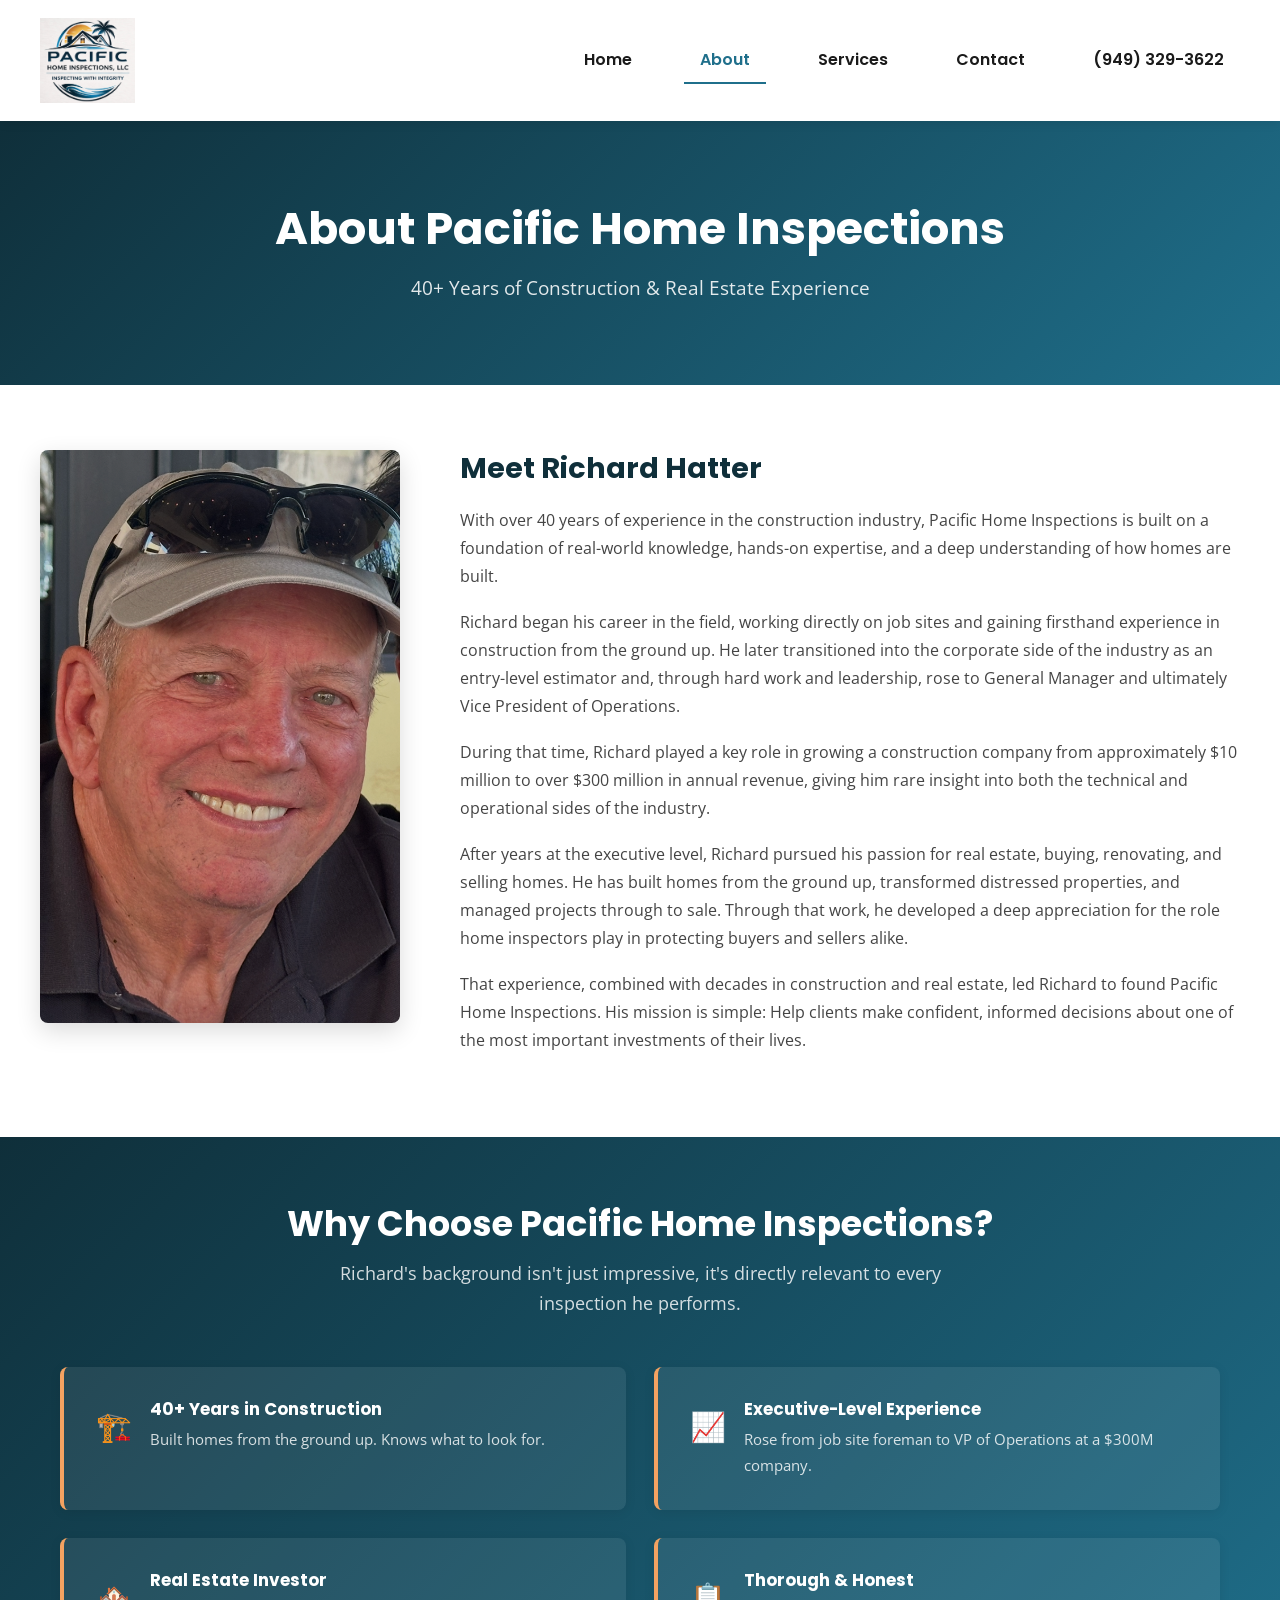
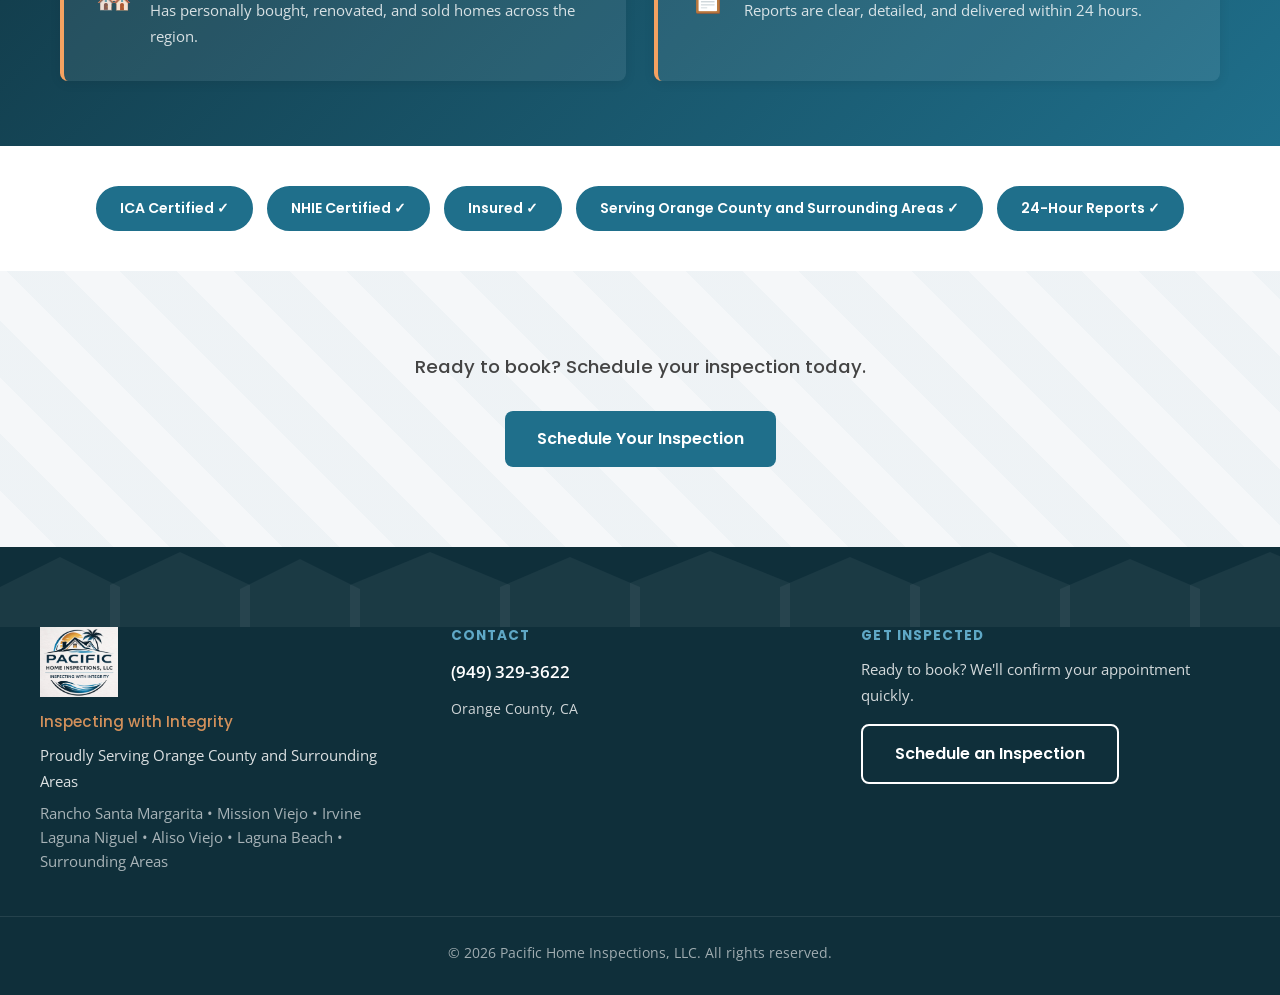
==== about.html @ 3faa533c "Initial commit - Pacific Home Inspections site" ====
<!DOCTYPE html>
<html lang="en">
<head>
  <meta charset="UTF-8" />
  <meta name="viewport" content="width=device-width, initial-scale=1.0" />
  <title>About | Pacific Home Inspections | Orange County, CA</title>
  <meta name="description" content="Meet Richard Hatter, 40+ years in construction and real estate. Learn why Pacific Home Inspections brings unmatched expertise to every inspection in Orange County." />
  <link href="https://fonts.googleapis.com/css2?family=Poppins:wght@500;600&family=Open+Sans:wght@400;500&display=swap" rel="stylesheet" />
  <link rel="stylesheet" href="css/style.css?v=2" />
  <link rel="icon" type="image/png" href="assets/images/logo.png" />
</head>
<body>

  <!-- ===== HEADER ===== -->
  <header>
    <div class="header-inner">
      <a href="index.html" class="logo-link">
        <img src="assets/images/logo.png" alt="Pacific Home Inspections" style="height:85px;" />
      </a>
      <button class="hamburger" id="hamburger" aria-label="Toggle menu" aria-expanded="false">
        <span></span><span></span><span></span>
      </button>
      <nav class="main-nav" id="main-nav">
        <a href="index.html">Home</a>
        <a href="about.html" class="active">About</a>
        <a href="services.html">Services</a>
        <a href="contact.html">Contact</a>
        <a href="tel:+19493293622" class="header-phone">(949) 329-3622</a>
      </nav>
    </div>
  </header>

  <!-- ===== PAGE HERO ===== -->
  <section class="page-hero">
    <h1>About Pacific Home Inspections</h1>
    <p>40+ Years of Construction &amp; Real Estate Experience</p>
  </section>

  <!-- ===== BIO SECTION ===== -->
  <section>
    <div class="about-bio">

      <div class="bio-photo">
        <!-- SWAP: Replace with Richard's professional headshot when available -->
        <img src="assets/images/richard_1_0.png" alt="Richard Hatter - Pacific Home Inspections" style="width:100%; max-width:400px; border-radius:8px;" />
      </div>

      <div class="bio-text">
        <h2>Meet Richard Hatter</h2>
        <p>With over 40 years of experience in the construction industry, Pacific Home Inspections is built on a foundation of real-world knowledge, hands-on expertise, and a deep understanding of how homes are built.</p>
        <p>Richard began his career in the field, working directly on job sites and gaining firsthand experience in construction from the ground up. He later transitioned into the corporate side of the industry as an entry-level estimator and, through hard work and leadership, rose to General Manager and ultimately Vice President of Operations.</p>
        <p>During that time, Richard played a key role in growing a construction company from approximately $10 million to over $300 million in annual revenue, giving him rare insight into both the technical and operational sides of the industry.</p>
        <p>After years at the executive level, Richard pursued his passion for real estate, buying, renovating, and selling homes. He has built homes from the ground up, transformed distressed properties, and managed projects through to sale. Through that work, he developed a deep appreciation for the role home inspectors play in protecting buyers and sellers alike.</p>
        <p>That experience, combined with decades in construction and real estate, led Richard to found Pacific Home Inspections. His mission is simple: Help clients make confident, informed decisions about one of the most important investments of their lives.</p>
      </div>

    </div>
  </section>

  <!-- ===== WHY CHOOSE ===== -->
  <section class="alt why-choose-section">
    <div class="container">
      <h2 class="section-title">Why Choose Pacific Home Inspections?</h2>
      <p class="section-subtitle">Richard's background isn't just impressive, it's directly relevant to every inspection he performs.</p>
      <div class="why-grid">
        <div class="why-item">
          <span class="why-icon">🏗️</span>
          <div>
            <h3>40+ Years in Construction</h3>
            <p>Built homes from the ground up. Knows what to look for.</p>
          </div>
        </div>
        <div class="why-item">
          <span class="why-icon">📈</span>
          <div>
            <h3>Executive-Level Experience</h3>
            <p>Rose from job site foreman to VP of Operations at a $300M company.</p>
          </div>
        </div>
        <div class="why-item">
          <span class="why-icon">🏘️</span>
          <div>
            <h3>Real Estate Investor</h3>
            <p>Has personally bought, renovated, and sold homes across the region.</p>
          </div>
        </div>
        <div class="why-item">
          <span class="why-icon">📋</span>
          <div>
            <h3>Thorough &amp; Honest</h3>
            <p>Reports are clear, detailed, and delivered within 24 hours.</p>
          </div>
        </div>
      </div>
    </div>
  </section>

  <!-- ===== CREDENTIALS BAR ===== -->
  <section class="credentials-bar">
    <div class="credentials-inner">
      <span class="credential-pill">ICA Certified ✓</span>
      <span class="credential-pill">NHIE Certified ✓</span>
      <span class="credential-pill">Insured ✓</span>
      <span class="credential-pill">Serving Orange County and Surrounding Areas ✓</span>
      <span class="credential-pill">24-Hour Reports ✓</span>
    </div>
  </section>

  <!-- ===== ABOUT CTA ===== -->
  <section class="about-cta alt">
    <div class="container">
      <p>Ready to book? Schedule your inspection today.</p>
      <a href="contact.html" class="btn btn-blue">Schedule Your Inspection</a>
    </div>
  </section>

  <!-- ===== FOOTER ===== -->
  <footer>
    <div class="footer-inner">
      <div class="footer-brand">
        <img src="assets/images/logo.png" alt="Pacific Home Inspections" />
        <p class="footer-tagline">Inspecting with Integrity</p>
        <p>Proudly Serving Orange County and Surrounding Areas</p>
        <p class="footer-service-areas">Rancho Santa Margarita • Mission Viejo • Irvine<br>Laguna Niguel • Aliso Viejo • Laguna Beach • Surrounding Areas</p>
      </div>
      <div class="footer-contact">
        <h4>Contact</h4>
        <a href="tel:+19493293622">(949) 329-3622</a>
        <p>Orange County, CA</p>
      </div>
      <div class="footer-cta">
        <h4>Get Inspected</h4>
        <p>Ready to book? We'll confirm your appointment quickly.</p>
        <a href="contact.html" class="btn btn-outline">Schedule an Inspection</a>
      </div>
    </div>
    <div class="footer-bottom">
      <p>© 2026 Pacific Home Inspections, LLC. All rights reserved.</p>
    </div>
  </footer>

  <script>
    const hamburger = document.getElementById('hamburger');
    const nav = document.getElementById('main-nav');
    hamburger.addEventListener('click', () => {
      hamburger.classList.toggle('open');
      nav.classList.toggle('open');
      hamburger.setAttribute('aria-expanded', nav.classList.contains('open'));
    });
  </script>

</body>
</html>
---- css/style.css ----
/* ============================================================
   Pacific Home Inspections, LLC — Main Stylesheet
   ============================================================ */

/* ---------- CSS Custom Properties ---------- */
:root {
  --primary-dark: #0F2F3A;
  --primary-blue: #1F6F8B;
  --light-blue: #5FA8C6;
  --sun-gold: #F4A261;
  --background: #FFFFFF;
  --light-gray: #F5F7F9;
  --text-dark: #1a1a1a;
  --text-mid: #444;
  --radius: 8px;
  --shadow: 0 2px 12px rgba(0,0,0,0.08);
  --shadow-hover: 0 8px 24px rgba(0,0,0,0.14);
  --transition: 0.22s ease;
  --max-width: 1280px;
}

/* ---------- Reset / Base ---------- */
*, *::before, *::after { box-sizing: border-box; margin: 0; padding: 0; }

html { scroll-behavior: smooth; }

body {
  font-family: 'Open Sans', sans-serif;
  font-size: 18px;
  color: var(--text-dark);
  background: var(--background);
  line-height: 1.75;
}

h1, h2, h3, h4 {
  font-family: 'Poppins', sans-serif;
  line-height: 1.25;
  color: var(--primary-dark);
}

a { color: var(--primary-blue); text-decoration: none; }
a:hover { text-decoration: underline; }

img { display: block; max-width: 100%; }

ul { list-style: none; }

.container {
  max-width: var(--max-width);
  margin: 0 auto;
  padding: 0 20px;
}

/* ---------- Buttons ---------- */
.btn {
  display: inline-block;
  padding: 14px 32px;
  border-radius: var(--radius);
  font-family: 'Poppins', sans-serif;
  font-size: 1rem;
  font-weight: 600;
  cursor: pointer;
  transition: background var(--transition), transform var(--transition), box-shadow var(--transition);
  text-decoration: none;
  border: none;
}

.btn-primary {
  background: var(--sun-gold);
  color: var(--primary-dark);
}
.btn-primary:hover {
  background: #e8914e;
  transform: translateY(-2px);
  box-shadow: 0 6px 18px rgba(244,162,97,0.35);
  text-decoration: none;
}

.btn-outline {
  background: transparent;
  color: #fff;
  border: 2px solid #fff;
}
.btn-outline:hover {
  background: rgba(255,255,255,0.12);
  transform: translateY(-2px);
  text-decoration: none;
}

.btn-blue {
  background: var(--primary-blue);
  color: #fff;
}
.btn-blue:hover {
  background: #185e78;
  transform: translateY(-2px);
  box-shadow: 0 6px 18px rgba(31,111,139,0.35);
  text-decoration: none;
}

.btn-full { width: 100%; text-align: center; }

.button { display: inline-block; padding: 14px 32px; border-radius: var(--radius); font-family: 'Poppins', sans-serif; font-size: 1rem; font-weight: 600; cursor: pointer; transition: background var(--transition), transform var(--transition), box-shadow var(--transition); text-decoration: none; border: none; }
.button-gold {
  background: var(--sun-gold);
  color: var(--primary-dark);
  font-weight: 700;
}
.button-gold:hover {
  background: #e8914f;
  color: var(--primary-dark);
  text-decoration: none;
  transform: translateY(-2px);
  box-shadow: 0 6px 18px rgba(244,162,97,0.35);
}

/* ---------- HEADER / NAVBAR ---------- */
header {
  position: sticky;
  top: 0;
  z-index: 1000;
  background: #fff;
  box-shadow: 0 2px 10px rgba(0,0,0,0.09);
  padding: 18px 40px;
}

.header-inner {
  max-width: var(--max-width);
  margin: 0 auto;
  display: flex;
  align-items: center;
  justify-content: space-between;
  min-height: 80px;
}

.logo-link { display: flex; align-items: center; }
.logo-link img { height: 85px; width: auto; }

nav.main-nav {
  display: flex;
  align-items: center;
  gap: 36px;
}

nav.main-nav a {
  font-family: 'Poppins', sans-serif;
  font-weight: 600;
  font-size: 1rem;
  color: var(--text-dark);
  text-decoration: none;
  padding: 8px 16px;
  border-bottom: 2px solid transparent;
  transition: color var(--transition), border-color var(--transition);
}

nav.main-nav a:hover,
nav.main-nav a.active {
  color: var(--primary-blue);
  border-bottom-color: var(--primary-blue);
  text-decoration: none;
}

/* Header Phone */
.header-phone {
  font-weight: 600;
  color: var(--sun-gold);
  font-size: 1.1rem;
  text-decoration: none;
  white-space: nowrap;
}
.header-phone:hover {
  text-decoration: underline;
  color: var(--sun-gold);
}

/* Hamburger */
.hamburger {
  display: none;
  flex-direction: column;
  gap: 5px;
  cursor: pointer;
  background: none;
  border: none;
  padding: 4px;
}
.hamburger span {
  display: block;
  width: 26px;
  height: 3px;
  background: var(--primary-dark);
  border-radius: 2px;
  transition: all 0.25s ease;
}
.hamburger.open span:nth-child(1) { transform: translateY(8px) rotate(45deg); }
.hamburger.open span:nth-child(2) { opacity: 0; }
.hamburger.open span:nth-child(3) { transform: translateY(-8px) rotate(-45deg); }

/* ---------- HERO LOGO BANNER ---------- */
.hero-logo-banner {
  background: #fff;
  padding: 30px 20px;
  text-align: center;
  border-bottom: 3px solid var(--sun-gold);
}

.hero-logo {
  height: 180px;
  width: auto;
  display: inline-block;
}

/* ---------- FOOTER ---------- */
footer {
  background: var(--primary-dark);
  color: #fff;
  padding: 0 0 30px;
  position: relative;
}

footer::before {
  content: '';
  display: block;
  width: 100%;
  height: 80px;
  background-image: url("data:image/svg+xml,%3Csvg xmlns='http://www.w3.org/2000/svg' viewBox='0 0 1440 80'%3E%3Cg fill='rgba(255,255,255,0.05)'%3E%3Cpolygon points='0,80 0,40 60,10 120,40 120,80'/%3E%3Cpolygon points='110,80 110,38 180,5 250,38 250,80'/%3E%3Cpolygon points='240,80 240,42 300,12 360,42 360,80'/%3E%3Cpolygon points='350,80 350,38 430,5 510,38 510,80'/%3E%3Cpolygon points='500,80 500,40 570,10 640,40 640,80'/%3E%3Cpolygon points='630,80 630,36 710,4 790,36 790,80'/%3E%3Cpolygon points='780,80 780,40 850,10 920,40 920,80'/%3E%3Cpolygon points='910,80 910,38 990,5 1070,38 1070,80'/%3E%3Cpolygon points='1060,80 1060,42 1130,12 1200,42 1200,80'/%3E%3Cpolygon points='1190,80 1190,38 1270,5 1350,38 1350,80'/%3E%3Cpolygon points='1340,80 1340,40 1400,12 1440,30 1440,80'/%3E%3C/g%3E%3C/svg%3E");
  background-repeat: no-repeat;
  background-size: cover;
}

.footer-inner {
  max-width: var(--max-width);
  margin: 0 auto;
  padding: 0 40px;
  display: grid;
  grid-template-columns: 1fr 1fr 1fr;
  gap: 40px 32px;
  align-items: start;
}

.footer-brand img { height: 70px; width: auto; margin-bottom: 12px; }
.footer-brand p { font-size: 0.95rem; opacity: 0.85; margin-bottom: 6px; }
.footer-tagline {
  font-family: 'Poppins', sans-serif;
  font-weight: 500;
  font-size: 1.05rem;
  color: var(--sun-gold);
  margin-bottom: 8px;
}

.footer-contact h4,
.footer-cta h4 {
  font-family: 'Poppins', sans-serif;
  font-size: 0.85rem;
  text-transform: uppercase;
  letter-spacing: 0.08em;
  color: var(--light-blue);
  margin-bottom: 12px;
}

.footer-contact a {
  color: #fff;
  font-weight: 600;
  font-size: 1.05rem;
  text-decoration: none;
}
.footer-contact a:hover { color: var(--sun-gold); }

.footer-contact p { opacity: 0.8; font-size: 0.9rem; margin-top: 8px; }

.footer-cta p { opacity: 0.82; font-size: 0.93rem; margin-bottom: 16px; }

.footer-bottom {
  max-width: var(--max-width);
  margin: 36px auto 0;
  padding: 24px 40px 0;
  border-top: 1px solid rgba(255,255,255,0.15);
  text-align: center;
  font-size: 0.85rem;
  opacity: 0.6;
}

/* ---------- PAGE HERO (inner pages) ---------- */
.page-hero {
  background: linear-gradient(135deg, var(--primary-dark) 0%, var(--primary-blue) 100%);
  color: #fff;
  text-align: center;
  padding: 80px 40px;
}

.page-hero h1 {
  color: #fff;
  font-size: clamp(1.8rem, 4vw, 2.8rem);
  margin-bottom: 14px;
}

.page-hero p {
  font-size: clamp(1rem, 2vw, 1.2rem);
  opacity: 0.88;
  max-width: 780px;
  margin: 0 auto;
  white-space: nowrap;
}

/* ---------- SECTIONS ---------- */
section { padding: 65px 40px; }

.section + .section,
.alt-section + .section,
.section + .alt-section {
  margin-top: 0;
}
section.alt { background: var(--light-gray); }

/* Alt section with diagonal texture */
.alt,
section.alt {
  background-color: var(--light-gray);
  background-image: repeating-linear-gradient(
    45deg,
    transparent,
    transparent 40px,
    rgba(31,111,139,0.03) 40px,
    rgba(31,111,139,0.03) 80px
  );
}

.section-title {
  text-align: center;
  font-size: clamp(1.5rem, 3vw, 2.2rem);
  margin-bottom: 12px;
}

.section-subtitle {
  text-align: center;
  color: var(--text-mid);
  font-size: 1.1rem;
  max-width: 680px;
  margin: 0 auto 48px;
}

/* ---------- WAVE DIVIDER ---------- */
.wave-divider {
  line-height: 0;
  overflow: hidden;
}
.wave-divider svg {
  display: block;
  width: 100%;
  height: 40px;
}

/* ---------- HOME HERO ---------- */
.hero {
  background: linear-gradient(135deg, rgba(15,47,58,0.92), rgba(31,111,139,0.88));
  color: #fff;
  position: relative;
  overflow: hidden;
}

.hero::before {
  content: '';
  position: absolute;
  inset: 0;
  background: url("data:image/svg+xml,%3Csvg width='60' height='60' viewBox='0 0 60 60' xmlns='http://www.w3.org/2000/svg'%3E%3Cg fill='none' fill-rule='evenodd'%3E%3Cg fill='%23ffffff' fill-opacity='0.03'%3E%3Cpath d='M36 34v-4h-2v4h-4v2h4v4h2v-4h4v-2h-4zm0-30V0h-2v4h-4v2h4v4h2V6h4V4h-4zM6 34v-4H4v4H0v2h4v4h2v-4h4v-2H6zM6 4V0H4v4H0v2h4v4h2V6h4V4H6z'/%3E%3C/g%3E%3C/g%3E%3C/svg%3E");
}

.hero::after {
  content: '';
  position: absolute;
  bottom: 0;
  left: 0;
  right: 0;
  height: 120px;
  background-image: url("data:image/svg+xml,%3Csvg xmlns='http://www.w3.org/2000/svg' viewBox='0 0 1440 120'%3E%3Cg fill='rgba(255,255,255,0.06)'%3E%3Cpolygon points='0,120 0,60 60,20 120,60 120,120'/%3E%3Cpolygon points='110,120 110,55 180,10 250,55 250,120'/%3E%3Cpolygon points='230,120 230,65 290,25 350,65 350,120'/%3E%3Crect x='120' y='75' width='60' height='45'/%3E%3Crect x='250' y='80' width='55' height='40'/%3E%3Cpolygon points='340,120 340,58 420,12 500,58 500,120'/%3E%3Crect x='360' y='78' width='80' height='42'/%3E%3Cpolygon points='480,120 480,62 550,22 620,62 620,120'/%3E%3Crect x='500' y='80' width='60' height='40'/%3E%3Cpolygon points='600,120 600,55 680,10 760,55 760,120'/%3E%3Crect x='625' y='75' width='70' height='45'/%3E%3Cpolygon points='740,120 740,60 810,18 880,60 880,120'/%3E%3Crect x='760' y='78' width='60' height='42'/%3E%3Cpolygon points='860,120 860,58 940,14 1020,58 1020,120'/%3E%3Crect x='885' y='76' width='75' height='44'/%3E%3Cpolygon points='1000,120 1000,62 1070,20 1140,62 1140,120'/%3E%3Crect x='1020' y='80' width='60' height='40'/%3E%3Cpolygon points='1120,120 1120,55 1200,10 1280,55 1280,120'/%3E%3Crect x='1145' y='75' width='70' height='45'/%3E%3Cpolygon points='1260,120 1260,60 1330,20 1400,60 1400,120'/%3E%3Crect x='1280' y='78' width='65' height='42'/%3E%3C/g%3E%3C/svg%3E");
  background-repeat: no-repeat;
  background-size: cover;
  background-position: bottom;
  pointer-events: none;
}

.hero-inner {
  position: relative;
  display: flex;
  align-items: center;
  justify-content: space-between;
  gap: 60px;
  max-width: 1280px;
  margin: 0 auto;
  padding: 80px 40px;
}

.hero-left {
  flex: 0 0 auto;
  display: flex;
  align-items: center;
  justify-content: center;
}

.hero-logo-large {
  height: 260px;
  width: auto;
  filter: drop-shadow(0 4px 24px rgba(0,0,0,0.3));
}

.hero-right {
  flex: 1;
  text-align: left;
}

.hero-right h1 {
  font-size: 3.2rem;
  font-weight: 700;
  color: white;
  margin-bottom: 20px;
  line-height: 1.2;
}

.hero-right .hero-sub {
  font-size: 1.2rem;
  color: rgba(255,255,255,0.88);
  margin-bottom: 32px;
  line-height: 1.7;
}

.hero h1 {
  color: #fff;
  font-size: clamp(2rem, 5vw, 3.2rem);
  margin-bottom: 20px;
}

.hero p {
  font-size: clamp(1.05rem, 2.2vw, 1.25rem);
  opacity: 0.9;
  margin-bottom: 36px;
  max-width: 580px;
  margin-left: auto;
  margin-right: auto;
}

/* ---------- TRUST BAR ---------- */
.trust-bar {
  padding: 50px 40px;
  background: var(--light-gray);
}

.trust-grid {
  max-width: var(--max-width);
  margin: 0 auto;
  display: grid;
  grid-template-columns: repeat(4, 1fr);
  gap: 18px;
  text-align: center;
}

.trust-item {
  display: flex;
  flex-direction: column;
  align-items: center;
  gap: 10px;
  background: var(--primary-blue);
  color: white;
  border: none;
  border-radius: 10px;
  padding: 32px;
  text-align: center;
  transition: transform 0.2s, box-shadow 0.2s;
  box-shadow: 0 4px 16px rgba(31,111,139,0.25);
}
.trust-item:hover {
  transform: translateY(-2px);
  box-shadow: 0 8px 24px rgba(31,111,139,0.35);
}

.trust-item .trust-icon {
  font-size: 2.2rem;
  margin-bottom: 12px;
  display: block;
}

.trust-item .trust-label {
  font-weight: 700;
  font-size: 1rem;
  color: white;
}

/* ---------- ABOUT TEASER ---------- */
.about-teaser {
  text-align: center;
}
.about-teaser .container { max-width: 720px; }
.about-teaser h2 { margin-bottom: 16px; }
.about-teaser p { color: var(--text-mid); font-size: 1.05rem; margin-bottom: 28px; }
.about-teaser a.link-arrow {
  font-family: 'Poppins', sans-serif;
  font-weight: 600;
  color: var(--primary-blue);
  font-size: 1rem;
  text-decoration: none;
}
.about-teaser a.link-arrow:hover { text-decoration: underline; }

/* ---------- SERVICE CARDS ---------- */
.services-grid {
  max-width: var(--max-width);
  margin: 0 auto;
  display: grid;
  grid-template-columns: repeat(3, 1fr);
  gap: 24px;
}

.service-card {
  background: var(--primary-dark);
  color: white;
  border-top: 4px solid var(--sun-gold);
  border-radius: 10px;
  padding: 32px;
  text-align: center;
  transition: transform 0.2s, box-shadow 0.2s;
  box-shadow: 0 4px 16px rgba(15,47,58,0.18);
}
.service-card:hover {
  transform: translateY(-2px);
  box-shadow: 0 8px 28px rgba(15,47,58,0.28);
  background: var(--primary-blue);
}

.service-card .card-icon {
  font-size: 2.2rem;
  margin-bottom: 14px;
  display: block;
}
.service-card h3 {
  color: white;
  font-weight: 700;
  margin-bottom: 12px;
  font-size: 1.3rem;
}
.service-card p {
  color: rgba(255,255,255,0.82);
  line-height: 1.7;
  font-size: 0.95rem;
  margin-bottom: 20px;
}
.service-card a {
  color: var(--sun-gold);
  font-weight: 600;
  text-decoration: none;
}
.service-card a:hover {
  text-decoration: underline;
}
.service-card a.link-arrow {
  font-family: 'Poppins', sans-serif;
  font-weight: 600;
  color: var(--sun-gold);
  font-size: 0.9rem;
}
.service-card a.link-arrow:hover { text-decoration: underline; }

/* ---------- PROCESS STEPS ---------- */
.process-steps {
  max-width: 860px;
  margin: 0 auto;
  display: grid;
  grid-template-columns: repeat(3, 1fr);
  gap: 32px;
  text-align: center;
}

.process-step {
  padding: 28px;
  background: #fff;
  border-left: 4px solid var(--sun-gold);
  border-radius: var(--radius);
  box-shadow: var(--shadow);
}

.step-number {
  width: 56px;
  height: 56px;
  border-radius: 50%;
  background: var(--primary-blue);
  color: #fff;
  font-family: 'Poppins', sans-serif;
  font-size: 1.4rem;
  font-weight: 600;
  display: flex;
  align-items: center;
  justify-content: center;
  margin: 0 auto 16px;
}

.process-step h3 {
  font-size: 1.3rem;
  margin-bottom: 8px;
  color: var(--primary-dark);
}
.process-step p { color: var(--text-mid); font-size: 0.95rem; }

/* ---------- CTA SECTION ---------- */
.cta-section {
  text-align: center;
  background: linear-gradient(135deg, var(--primary-dark) 0%, var(--primary-blue) 100%);
  color: #fff;
  padding: 80px 40px;
}
.cta-section h2 { color: #fff; font-size: clamp(1.5rem, 3vw, 2.2rem); margin-bottom: 12px; }
.cta-section p { opacity: 0.88; margin-bottom: 32px; font-size: 1.05rem; }

/* ---------- ABOUT PAGE ---------- */
.about-bio {
  max-width: var(--max-width);
  margin: 0 auto;
  display: flex;
  gap: 60px;
  align-items: flex-start;
}

.about-bio .bio-photo {
  flex: 0 0 360px;
}
.about-bio .bio-photo img {
  width: 100%;
  max-width: 360px;
  border-radius: var(--radius);
  box-shadow: var(--shadow-hover);
}

.about-bio .bio-text h2 {
  font-size: 1.8rem;
  margin-bottom: 20px;
  color: var(--primary-dark);
}
.about-bio .bio-text p {
  color: var(--text-mid);
  margin-bottom: 18px;
  font-size: 1rem;
}

/* Why Choose */
.why-grid {
  max-width: var(--max-width);
  margin: 0 auto;
  display: grid;
  grid-template-columns: repeat(2, 1fr);
  gap: 28px;
}

.why-item {
  background: rgba(255,255,255,0.08);
  border-radius: 8px;
  box-shadow: var(--shadow);
  padding: 32px;
  display: flex;
  gap: 18px;
  align-items: flex-start;
  transition: box-shadow var(--transition), transform var(--transition);
  border-left: 4px solid var(--sun-gold);
}
.why-item:hover {
  box-shadow: var(--shadow-hover);
  transform: translateY(-2px);
}

.why-icon { font-size: 1.8rem; flex-shrink: 0; margin-top: 2px; }

.why-item h3 {
  font-size: 1.05rem;
  margin-bottom: 6px;
  color: #fff;
}
.why-item p { color: rgba(255,255,255,0.82); font-size: 0.93rem; }

/* Why Choose - accent band */
.why-choose-section {
  background: linear-gradient(135deg, #0F2F3A, #1F6F8B) !important;
  color: #fff;
}
.why-choose-section .section-title {
  color: #fff;
}
.why-choose-section .section-subtitle {
  color: rgba(255,255,255,0.82);
}

/* Footer service areas */
.footer-service-areas {
  font-size: 0.85rem;
  color: rgba(255,255,255,0.75);
  margin-top: 6px;
  line-height: 1.6;
}

/* Credentials Bar */
.credentials-bar {
  padding: 40px 20px;
}
.credentials-inner {
  max-width: var(--max-width);
  margin: 0 auto;
  display: flex;
  flex-wrap: wrap;
  gap: 14px;
  justify-content: center;
}

.credential-pill {
  border: 2px solid var(--primary-blue);
  color: #fff;
  border-radius: 100px;
  padding: 8px 22px;
  font-family: 'Poppins', sans-serif;
  font-size: 0.88rem;
  font-weight: 600;
  background: var(--primary-blue);
}

/* About CTA */
.about-cta {
  text-align: center;
  padding: 80px 40px;
}
.about-cta p {
  font-size: 1.15rem;
  color: var(--text-mid);
  margin-bottom: 28px;
  font-family: 'Poppins', sans-serif;
  font-weight: 500;
}

/* ---------- SERVICES PAGE ---------- */
.services-list {
  max-width: 900px;
  margin: 0 auto;
  padding: 60px 20px;
  display: flex;
  flex-direction: column;
  gap: 48px;
}

.service-block {
  background: #fff;
  border-radius: var(--radius);
  box-shadow: var(--shadow);
  padding: 48px 44px;
  transition: box-shadow var(--transition), transform var(--transition);
}
.service-block:hover {
  box-shadow: var(--shadow-hover);
  transform: translateY(-2px);
}

.service-block-header {
  display: flex;
  align-items: center;
  gap: 16px;
  margin-bottom: 12px;
}
.service-block-header .svc-icon { font-size: 2.2rem; }
.service-block-header h2 {
  font-size: 1.55rem;
  color: var(--primary-dark);
}

.service-block .svc-desc {
  color: var(--text-mid);
  font-size: 1.02rem;
  margin-bottom: 24px;
  padding-bottom: 24px;
  border-bottom: 1px solid #e5e9ec;
}

.service-block h4 {
  font-size: 0.85rem;
  text-transform: uppercase;
  letter-spacing: 0.07em;
  color: var(--primary-blue);
  margin-bottom: 14px;
}

.checklist {
  display: grid;
  grid-template-columns: repeat(2, 1fr);
  gap: 10px 24px;
}

.checklist li {
  display: flex;
  align-items: flex-start;
  gap: 8px;
  font-size: 0.95rem;
  color: var(--text-mid);
}

.checklist li::before {
  content: '✓';
  color: var(--primary-blue);
  font-weight: 700;
  flex-shrink: 0;
  margin-top: 2px;
}

/* Report delivery */
.report-delivery {
  text-align: center;
}
.report-delivery .container { max-width: 680px; }
.report-delivery h2 { margin-bottom: 16px; }
.report-delivery p { color: var(--text-mid); font-size: 1.05rem; margin-bottom: 32px; }

/* ---------- CONTACT PAGE ---------- */
.contact-section {
  background: linear-gradient(135deg, #eef3f7 0%, #dce8f0 100%);
  min-height: 60vh;
  padding: 60px 20px;
}

.contact-form-wrap {
  background: #ffffff;
  border-radius: 12px;
  box-shadow: 0 4px 24px rgba(0,0,0,0.10);
  padding: 48px;
  max-width: 640px;
  margin: 0 auto;
}

.contact-form-wrap h2 {
  font-size: 1.5rem;
  margin-bottom: 28px;
  text-align: center;
}

.form-group {
  margin-bottom: 20px;
}

.form-group label {
  display: block;
  font-family: 'Poppins', sans-serif;
  font-weight: 500;
  font-size: 0.9rem;
  color: var(--primary-dark);
  margin-bottom: 6px;
}

.form-group input,
.form-group select,
.form-group textarea {
  width: 100%;
  padding: 12px;
  border: 1px solid #ccc;
  border-radius: 6px;
  font-family: 'Open Sans', sans-serif;
  font-size: 16px;
  color: var(--text-dark);
  background: #fff;
  transition: border-color var(--transition), box-shadow var(--transition);
  outline: none;
  appearance: none;
}

.form-group input:focus,
.form-group select:focus,
.form-group textarea:focus {
  border-color: var(--primary-blue);
  box-shadow: 0 0 0 3px rgba(31,111,139,0.12);
}

.form-group textarea { resize: vertical; }

.contact-info {
  max-width: 620px;
  margin: 32px auto 0;
  text-align: center;
  color: var(--text-mid);
  font-size: 0.97rem;
}
.contact-info a {
  font-weight: 700;
  color: var(--primary-blue);
}
.contact-info .service-area-note {
  display: block;
  margin-top: 8px;
  opacity: 0.75;
  font-size: 0.88rem;
}

/* ============================================================
   RESPONSIVE
   ============================================================ */

/* Tablet: ≤ 900px */
@media (max-width: 900px) {
  header { padding: 14px 24px; }
  .trust-grid { grid-template-columns: repeat(2, 1fr); }
  .services-grid { grid-template-columns: repeat(2, 1fr); }
  .process-steps { grid-template-columns: 1fr; gap: 20px; }
  .about-bio { flex-direction: column; gap: 36px; }
  .about-bio .bio-photo { flex: unset; width: 100%; }
  .about-bio .bio-photo img { max-width: 380px; margin: 0 auto; }
  .why-grid { grid-template-columns: 1fr; }
  .footer-inner { grid-template-columns: 1fr 1fr; }
  .checklist { grid-template-columns: 1fr; }
  .service-block { padding: 36px 28px; }
  .contact-form-wrap { padding: 36px 28px; }
}

/* Mobile: ≤ 600px */
@media (max-width: 600px) {
  section { padding: 50px 20px; }

  header { padding: 12px 20px; }

  .hamburger { display: flex; }

  nav.main-nav {
    display: none;
    flex-direction: column;
    position: absolute;
    top: 80px;
    left: 0;
    right: 0;
    background: #fff;
    box-shadow: 0 6px 18px rgba(0,0,0,0.1);
    padding: 20px 24px;
    gap: 20px;
    z-index: 999;
  }

  nav.main-nav.open { display: flex; }

  nav.main-nav a {
    font-size: 1.05rem;
    padding: 6px 0;
    border-bottom: none;
  }

  .hero-inner {
    flex-direction: column;
    text-align: center;
    padding: 50px 20px;
    gap: 30px;
  }
  .hero-right {
    text-align: center;
  }
  .hero-logo-large {
    height: 160px;
  }
  .hero-right h1 {
    font-size: 2rem;
  }
  .hero { padding: 0; }

  .trust-bar { padding: 40px 20px; }

  .trust-grid { grid-template-columns: 1fr; }
  .services-grid { grid-template-columns: 1fr; }
  .process-steps { grid-template-columns: 1fr; }
  .why-grid { grid-template-columns: 1fr; }

  .footer-inner { grid-template-columns: 1fr; gap: 32px; padding: 0 20px; }
  .footer-bottom { padding: 24px 20px 0; }

  .checklist { grid-template-columns: 1fr; }

  .contact-form-wrap { padding: 28px 20px; }
  .contact-section { padding: 50px 20px; }

  .service-block { padding: 28px 20px; }

  .page-hero { padding: 60px 20px; }

  .cta-section { padding: 60px 20px; }

  .about-cta { padding: 50px 20px; }

  .hero-logo { height: 120px; }

  .hero-logo-banner { padding: 20px 16px; }
}
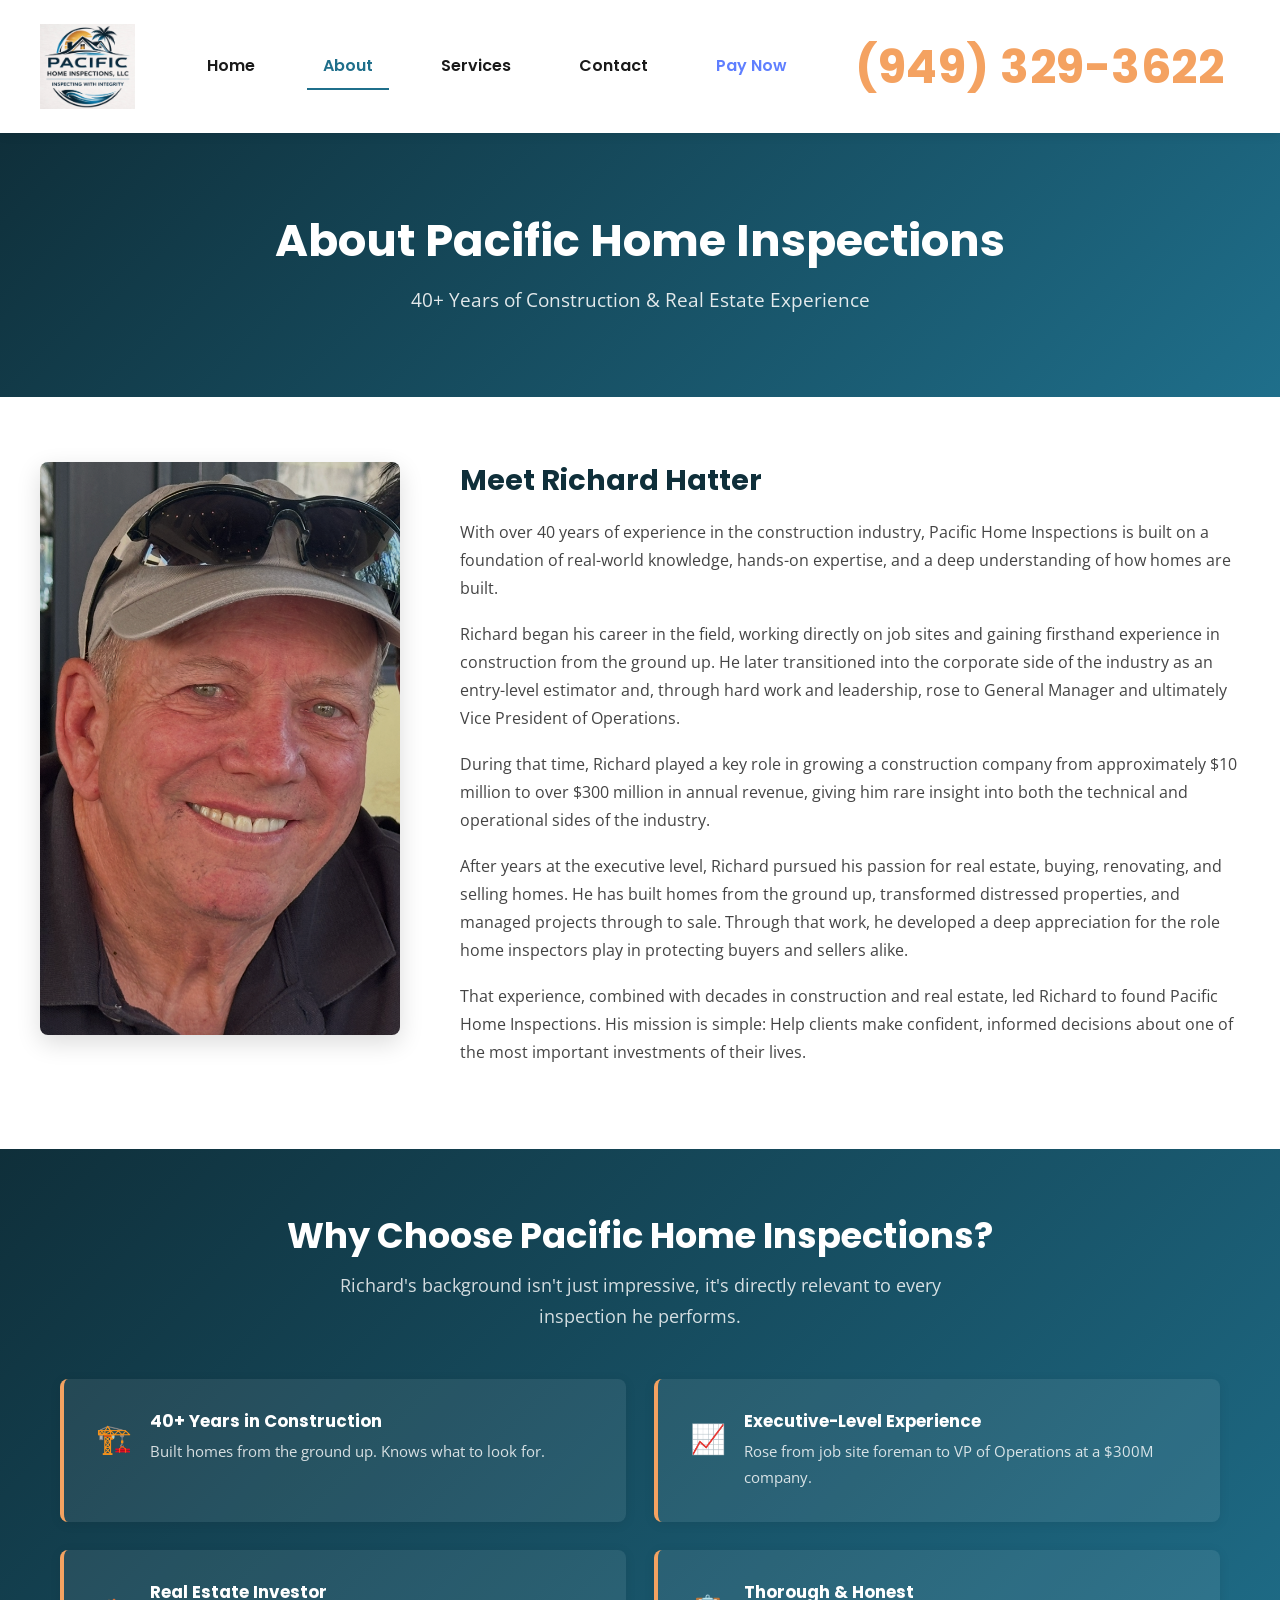
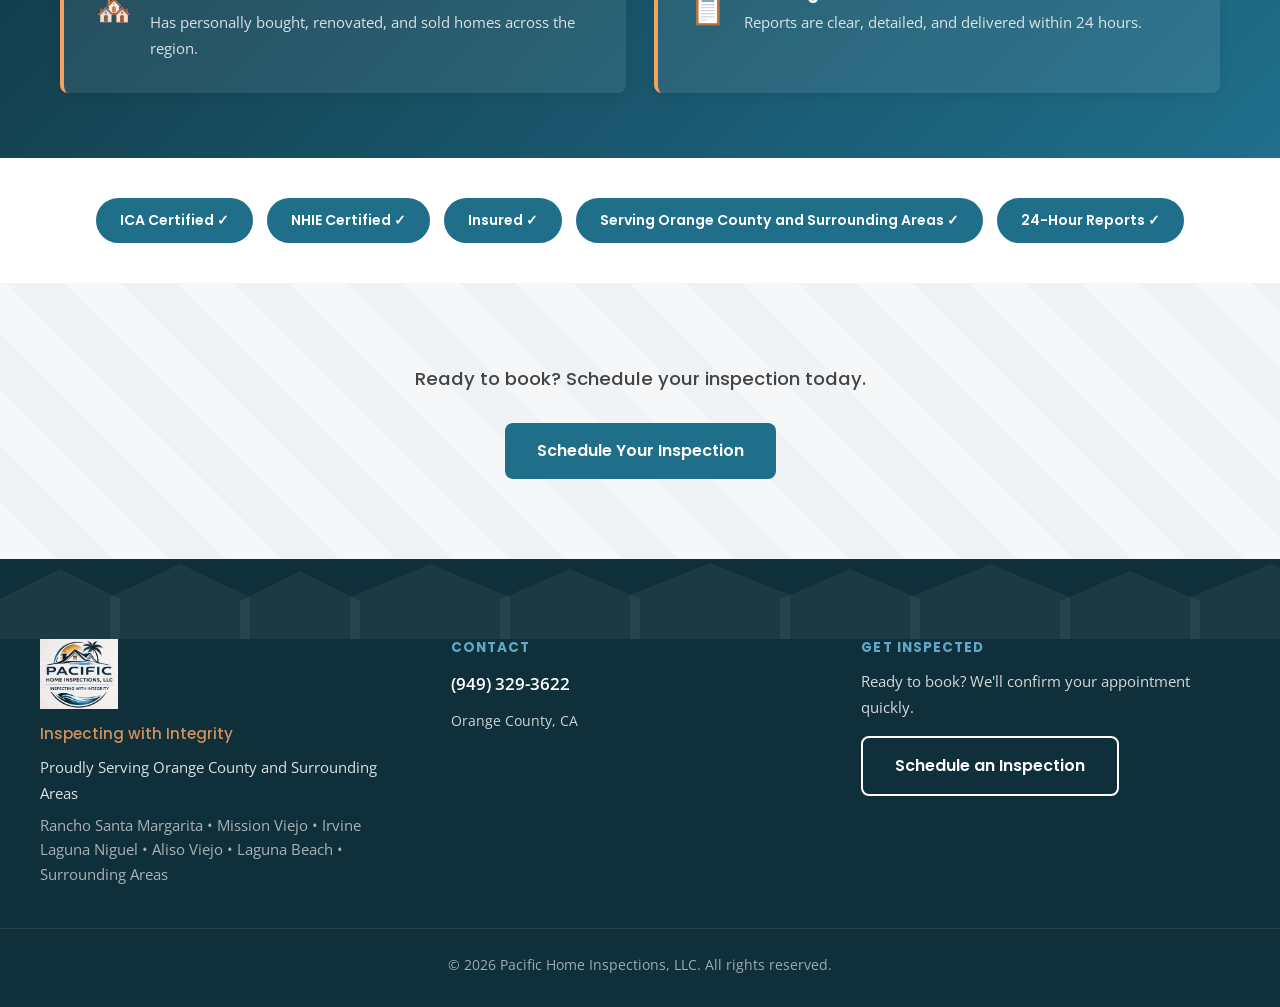
==== commit a53742f8: "restore all April 15 changes from Vercel — Pay Now, Richard photos, large phone, two-col CTA, all up" ====
--- a/about.html
+++ b/about.html
@@ -25,6 +25,7 @@
         <a href="about.html" class="active">About</a>
         <a href="services.html">Services</a>
         <a href="contact.html">Contact</a>
+        <a href="https://venmo.com/richard-hatter-2" class="pay-now-link" target="_blank" rel="noopener">Pay Now</a>
         <a href="tel:+19493293622" class="header-phone">(949) 329-3622</a>
       </nav>
     </div>
--- a/css/style.css
+++ b/css/style.css
@@ -162,15 +162,29 @@
 
 /* Header Phone */
 .header-phone {
+  font-weight: 700 !important;
+  color: var(--sun-gold) !important;
+  font-size: 2.9rem !important;
+  text-decoration: none !important;
+  white-space: nowrap !important;
+  letter-spacing: 0.01em !important;
+  border-bottom: none !important;
+}
+.header-phone:hover {
+  text-decoration: underline !important;
+  color: var(--sun-gold) !important;
+}
+
+/* Pay Now nav link */
+.pay-now-link {
   font-weight: 600;
-  color: var(--sun-gold);
-  font-size: 1.1rem;
+  color: #5f7fff !important;
   text-decoration: none;
   white-space: nowrap;
 }
-.header-phone:hover {
+.pay-now-link:hover {
   text-decoration: underline;
-  color: var(--sun-gold);
+  color: #4a6aee !important;
 }
 
 /* Hamburger */
